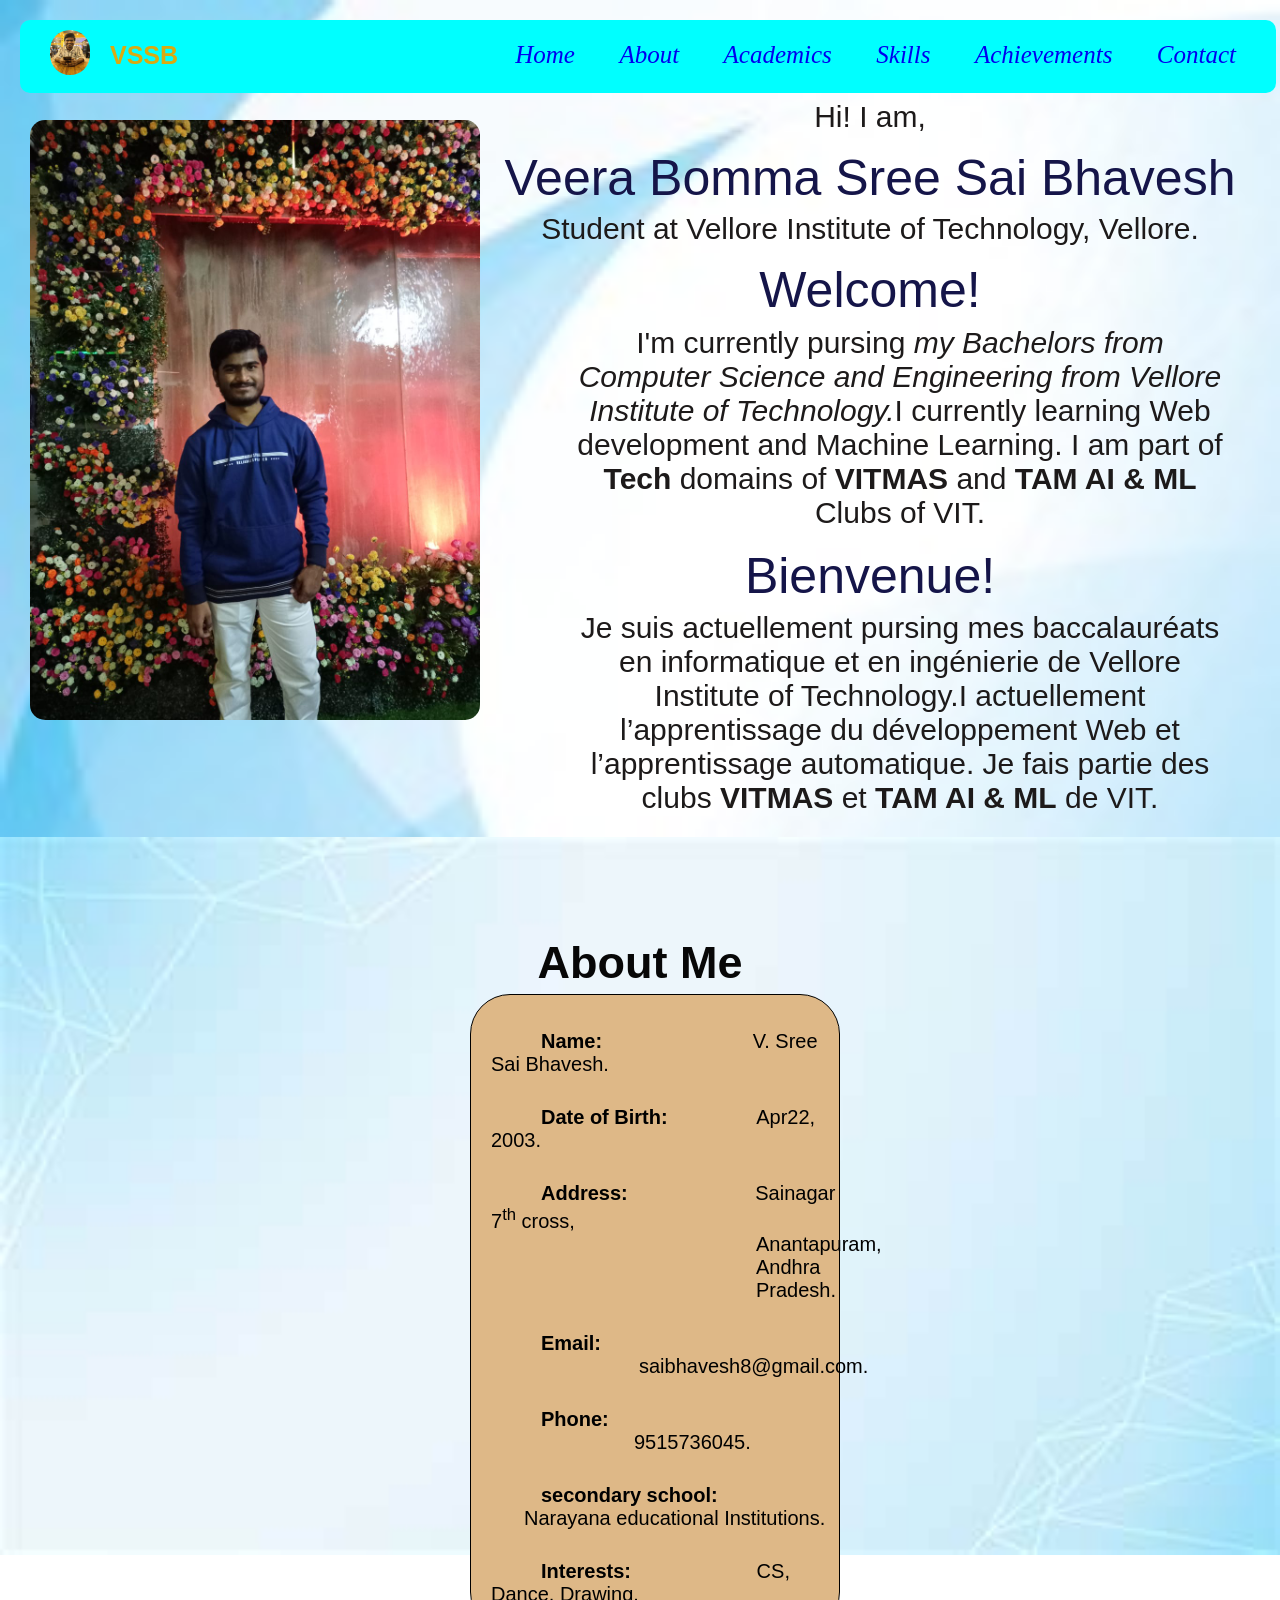
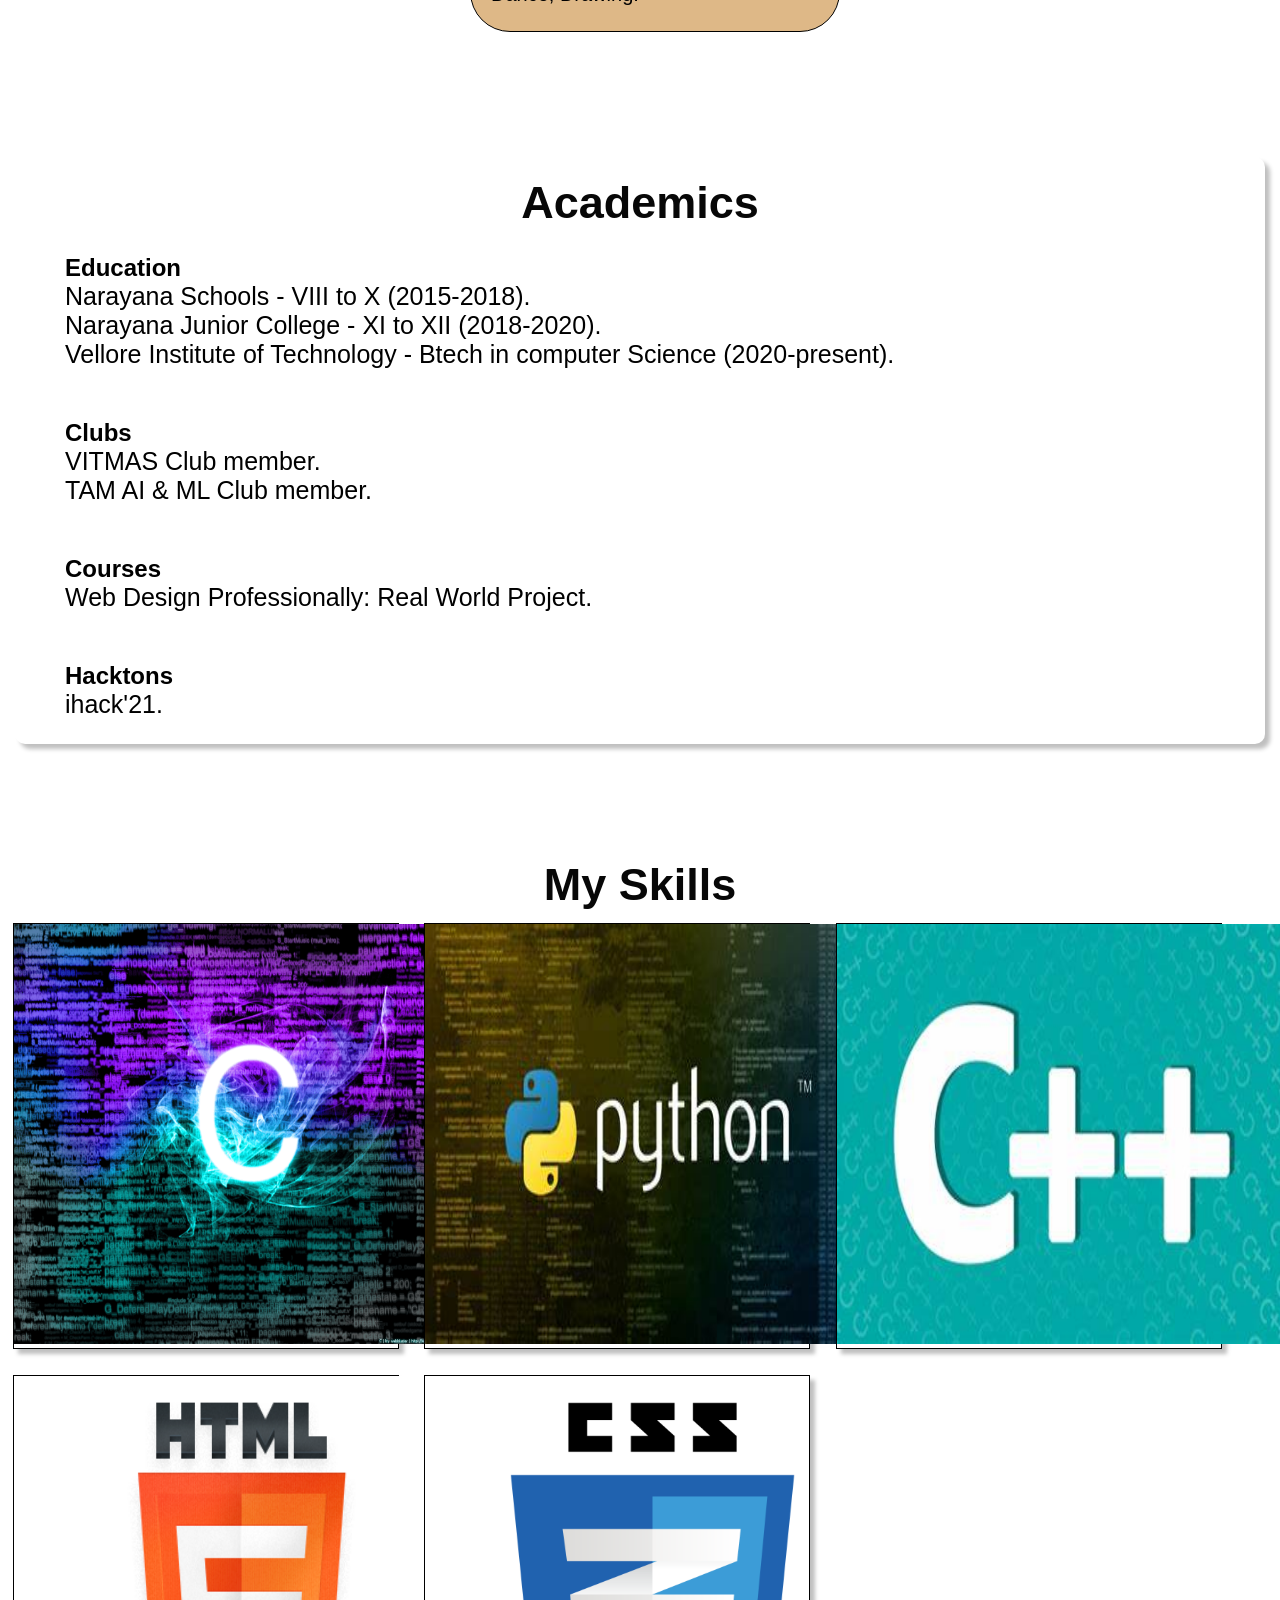
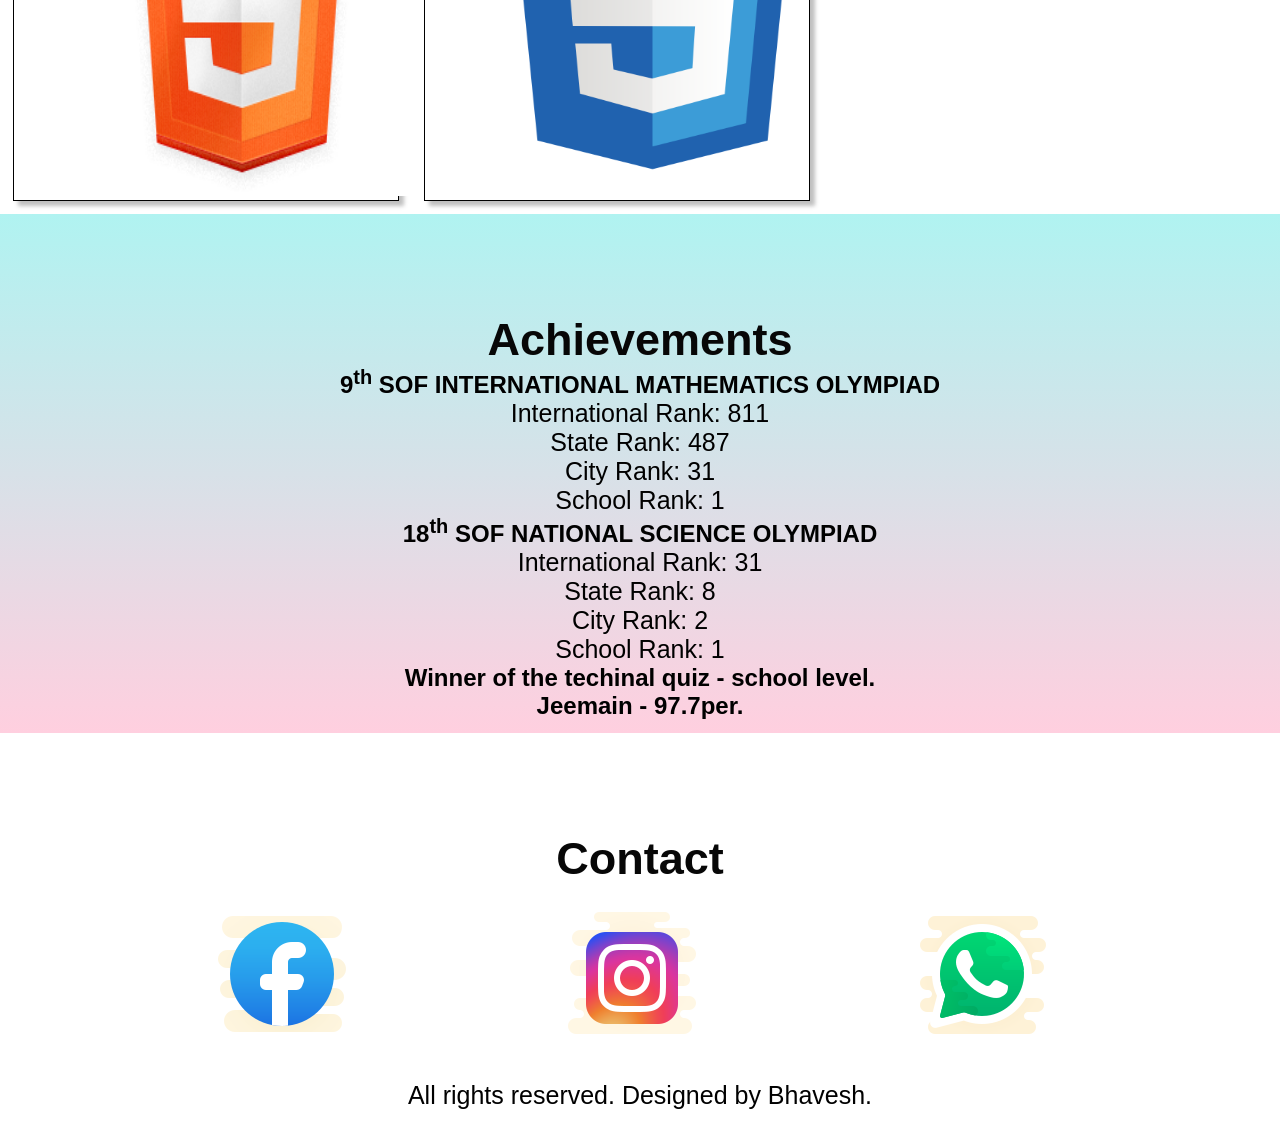
==== index.html @ 16eabd8d "changed name to html page" ====
<!DOCTYPE html>
<html lang="en">
<head>
    <meta charset = "utf-8">
    <meta http-equiv="X-UA-Compatible" content="IE=edge">
    <meta name="viewport" content="width=device-width, initial-scale=1.0">
    <link rel="stylesheet" href="myportfolio.css">
    <link rel="icon" href="image/Bhavesh logo.jpg">
    <title>Personal Portfolio of VSSB.</title>
</head>

<body>

    <section class="back">

        <section class="navigation">
        
        
            <div class="Name">
                <ul>
                    <li>
                        <img src="image/Bhavesh logo.jpg" alt="mine" class="extra">
                    </li>
    
                    <li>
                        <p class="edit"><b>VSSB</b></p>
                    </li>
                </ul>
               
            </div>
    
            <div class="sidebase" id="dropdownClick">
                <a href="#home" class="visible">Home</a>
                <a href="#about">About</a>
                <a href="#academics">Academics</a>
                <a href="#skills">Skills</a>
                <a href="#achievements">Achievements</a>
                <a href="#social">Contact</a>
                <a href="javascript:void(0);" class="dropdownIcon" onclick="dropdownMenu()">&#9776;</a>
            </div>
            <div class="clearfix"></div>

            <script>
                function dropdownMenu(){
                    var x = document.getElementById("dropdownClick");
                    if(x.className === "sidebase"){
                        x.className += "responsive";
                    }
                    else{
                        x.className = "sidebase";
                    }
                }
            </script>

        </section>
    
    
    
        <section class="second" id="home">
    
            <div class="image">
                <img src="image/Bhavesh main.jpg" alt="My image" class="extra1">
            </div>
    
            <div class="text">
    
                <p>Hi! I am,</p>
                <p class="Bold">Veera Bomma Sree Sai Bhavesh</p>
                <p class="text-right">Student at Vellore Institute of Technology, Vellore.</p>
                <p class="Bold">Welcome!</p>
                <p class="some">I'm currently pursing <i>my Bachelors from Computer Science and Engineering from Vellore Institute of Technology.</i>I currently learning Web development and Machine Learning. I am part of <b>Tech</b> domains of<b> VITMAS</b> and <b>TAM AI & ML </b>Clubs of VIT.</p>
                <p class="Bold">Bienvenue!</p>
                <p class="some">Je suis actuellement pursing mes baccalauréats en informatique et en ingénierie de Vellore Institute of Technology.I actuellement l’apprentissage du développement Web et l’apprentissage automatique. Je fais partie des clubs <b>VITMAS</b> et <b>TAM AI & ML</b> de VIT.</p>
            
            </div>
             
        </section>
    
    </section> 

    <section class="middle" id="about">

        <h1>About Me</h1>

        <div class="good">

            <div class="container">
                <div class="bio ">
                    <b class="part">Name: </b> <p class="intro"> V. Sree Sai Bhavesh.</p> 
                </div>
        
                <div class="bio ">
                    <b class="part">Date of Birth: </b><p class="DOB"> Apr22, 2003.</p>
                </div>
        
                <div class="bio ">
                    <b class="part">Address: </b><p class="Add"> Sainagar 7<sup>th</sup> cross,</p>
                    <p class="reset">         Anantapuram,</p>
                    <p class="reset">         Andhra Pradesh.</p>
                </div>
        
                <div class="bio">
                    <b class="part">Email: </b><p class="ma"> saibhavesh8@gmail.com.</p>
                </div>
        
                <div class="bio">
                    <b class="part">Phone: </b><p class="intro4"> 9515736045.</p>
                    
                </div>
        
                <div class="bio">
                    <b class="part">secondary school: </b><p class="intro3"> Narayana educational Institutions.</p>
                    
                </div>

                <div class="bio">
                    <b class="part">Interests: </b> </b><p class="intro2"> CS, Dance, Drawing.</p>
                    
                </div>
        
    
            </div>
            

        </div>

        

    </section>

    <section class="nice" id="academics">
        <div class="academics">

            <h1>Academics</h1>
            <div class="win">
                
    
                <div class="pp">
                    <h2 class="side">Education</h2>
                    <p class="other">Narayana Schools - VIII to X (2015-2018).</p>
                    <p class="other">Narayana Junior College - XI to XII (2018-2020).</p>
                    <p class="other">Vellore Institute of Technology - Btech in computer Science (2020-present).</p>
                </div>
    
                <div class="clubs">
                    <h2 class="side">Clubs</h2>
                    <p class="other">VITMAS Club member.</p>
                    <p class="other">TAM AI & ML Club member.</p>
                </div>
    
                <div class="Courses">
                    <h2 class="side">Courses</h2>
                    <p class="other">Web Design Professionally: Real World Project.</p>
                </div>
    
                <div class="hack">
                    <h2 class="side">Hacktons</h2>
                    <p class="other">ihack'21.</p>
                </div>
                
            </div>
        </div>
    </section>

    <section class="skills" id="skills">

        <h1>My Skills</h1>

        <div class="box float-container">

            <img src="image/c language.webp" alt="C language" class="adjust">

        </div>
        
        <div class="box float-container">

            <img src="image/python.jpg" alt="Python" class="adjust">

        </div>

        <div class="box float-container">

            <img src="image/C++.jpg" alt="C++ language" class="adjust">

        </div>

        <div class="box float-container">

            <img src="image/html5.webp" alt="html5" class="adjust">

        </div>

        <div class="box float-container">

            <img src="image/css3.png" alt="CSS3" class="adjust">

        </div>

        <div class="clearfix"></div>

    </section>

    <section class="achi" id="achievements">
        <h1>Achievements</h1>

        
        <h2>9<sup>th</sup> SOF INTERNATIONAL MATHEMATICS OLYMPIAD</h2>
                
        <p class="mid">International Rank: 811</p>
        <p class="mid">State Rank: 487</p>
        <p class="mid">City Rank: 31</p>
        <p class="mid">School Rank: 1</p>


        <h2>18<sup>th</sup> SOF NATIONAL SCIENCE OLYMPIAD</h2>
        <p class="mid">International Rank: 31</p>
        <p class="mid">State Rank: 8</p>
        <p class="mid">City Rank: 2</p>
        <p class="mid">School Rank: 1</p>
        
        <h2>Winner of the techinal quiz - school level.</h2>
            
        <h2>Jeemain - 97.7per.</h2>
           
    </section>

    <section class="social" id="social">

        <h1>Contact</h1>

        <ul>
            <li>
                <a href="#"><img src="image/facebook-new.png" class="create"></a>
            </li>
            <li>
                <a href="#"><img src="image/instagram-new.png" class="create"></a>
            </li>

            <li>
                <a href="#"><img src="image/whatsapp.png" class="create"></a>
            </li>

        </ul>

        <div class="clearfix"></div>
        
    </section>

    <section class="footer ">
        <p>All rights reserved. Designed by Bhavesh.</p>
    </section>

</body>
</html>
---- myportfolio.css ----
* {
  margin: 0 0 0 0;
  padding: 0 0;
  font-family: Arial, Helvetica, sans-serif;
}

.back {
  background-image: url("image/background.jpg");
  background-repeat: no-repeat;
  background-size: 100%;
  padding: 20px;
}

.clearfix {
  clear: both;
  float: none;
}

h1 {
  text-align: center;
  font-size: 45px;
  color: rgb(7, 7, 7);
  padding-top: 20px;
}

h2 {
  text-align: center;
}

/**  css for navigation  bar  **/

.navigation {
  position: fixed;
  background-color: rgb(0, 255, 255);
  border-radius: 10px;
  padding-left: 20px;
  padding-right: 20px;
  width: 95%;
  margin-bottom: 0px;
  z-index: 1;
}

.dropdownIcon{
  display: none;
}

.Name ul li {
  display: inline;
  padding: 10px;
  float:left; 
}


.extra {
  height: 45px;
  width: 40px;
  border-radius: 65px;
}

.edit {
  font-size: 25px;
  font-family: Georgia, "Times New Roman", Times, serif;
  color: rgb(218, 170, 16);
  line-height: 50px;
}

.sidebase {
  text-align: right;
  line-height: 70px;
}

.sidebase a {
  padding: 20px;
  text-decoration: none;
  font-size: 25px;
  font-family: "Red Hat Display";
  font-style: italic;
}

.sidebase a:hover {
  filter: drop-shadow(0px 4px 4px rgba(0, 0, 0, 0.5));
  cursor: pointer;
}

/** css for home **/

.second {
  padding-top: 60px;
}

.image {
  padding-top: 20px;
  padding-left: 10px;
  line-height: 20px;
  float: left;
}

.text {
  text-align: center;
  color: rgb(29, 26, 26);
  font-size: 30px;
}

.text-right {
  text-align: center;
  font-size: 30px;
  font-family: sans-serif;
}

.Bold {
  font-size: 50px;
  color: rgb(21, 21, 73);
  padding-top: 15px;
  padding-bottom: 5px;
}

.extra1 {
  height: 600px;
  width: 450px;
  border-radius: 15px;
}

.some {
  font-size: 30px;
  text-align: center;
  padding-left: 550px;
  padding-top: 1.5px;
  padding-bottom: 2px;
  padding-right: 30px;
}

/**  css for about  **/

.bio {
  float: none;
  padding-top: 15px;
  padding-bottom: 15px;
}

.reset {
  padding-left: 265px;
  font-size: 20px;
}

.intro {
  display: inline;
  font-size: 20px;
  padding-left: 145px;
  padding-top: 30px;
}

.part {
  font-size: 20px;
  padding-left: 50px;
}

.DOB {
  padding-left: 83px;
  font-size: 20px;
  display: inline;
}

.Add {
  display: inline;
  font-size: 20px;
  padding-left: 122px;
}

.ma {
  display: inline;
  font-size: 20px;
  padding-left: 148px;
}

.intro2 {
  display: inline;
  font-size: 20px;
  padding-left: 120px;
}

.intro4 {
  display: inline;
  font-size: 20px;
  padding-left: 143px;
}

.intro3 {
  display: inline;
  font-size: 20px;
  padding-left: 33px;
}

.middle {
  background-image: url("image/middle_background.jpg");
  background-repeat: no-repeat;
  background-size: 100%;
  padding-top: 1%;
}

.container {
  border: auto;
  padding-left: 20px;
  padding-top: 20px;
  border: 1px solid black;
  border-radius: 40px;
  background-color: burlywood;
  padding-bottom: 10px;
}

.good {
  margin: 5px 440px 30px 470px;
}

/** css for academics **/

.other {
  font-size: 25px;
}

.side {
  text-align: left;
}

.pp {
  padding: 25px;
  padding-left: 50px;
}

.clubs {
  padding: 25px;
  padding-left: 50px;
}

.Courses {
  padding: 25px;
  padding-left: 50px;
}

.hack {
  padding: 25px;
  padding-left: 50px;
}

.academics {
  box-shadow: 5px 5px 4px rgb(0, 0, 0, 0.25);
  margin: 15px 15px 15px 15px;
  border-radius: 10px;
}

/** css for skills  **/

.box {
  border: 1px solid black;
  width: 30%;
  margin: 1%;
  float: left;
  box-shadow: 5px 5px 4px rgba(0,0,0,0.25);
}

.adjust{
  height: 420px;
  width: 455px;
}

.float-container {
  position: relative;
}

/**  css for achievements  **/

.achi {
  padding: 1%;
  background-image: linear-gradient(#b0f3f1, #ffcfdf);
  float: none;
}

.mid {
  text-align: center;
  font-size: 25px;
}

/** css for contact  **/

.social ul {
  list-style-type: none;
  padding-top: 2%;
}

.social ul li {
  display: inline;
}

.social ul li a {
  text-align: center;
  padding-left: 17%;
  padding-bottom: 2%;
}

/** css for footer  **/

.footer {
  text-align: center;
  padding-bottom: 2%;
  font-size: 25px;
  padding-top: 3%;
}

#home,
#about,
#academics,
#skills,
#achievements,
#social {
  padding-top: 80px;
}

@media only screen and (max-width:768px){

  #home,
  #about,
  #academics,
  #skills,
  #achievements,
  #social {
    padding-top: 25px;
  }
  .Name ul li {
    padding: 10px;
    display: none;
  }
  
  .navigation {
    border-radius: 8px;
    padding-left: 1px;
    padding-right: 2px;
    width: 90%;
    background-color: initial;
  }

  .sidebase a.visible{
    display: block;
    float: left;
  }

  .sidebase a{
    padding:1.5px;
    font-size:25px;
    display: none;
    color:navy;
  }

  .sidebase.responsive{
    position: relative;
  }

  .sidebase.responsive a.dropdownIcon{
    position:absolute;
    top:0;
    right:0;
  }

  .sidebase.responsive a{
    display: inline-block;
  }

  
  .extra1{
    height:410px;
    width:360px;
    padding-top: 30px;
    padding-left: 0px;
  }
  .sidebase a.dropdownIcon{
    display: inline-block;
  }

  .text {
    text-align: center;
    color: rgb(29, 26, 26);
    font-size: 25px;
  }
  
  .text-right {
    text-align: center;
    font-size: 22px;
    font-family: sans-serif;
  }
  
  .Bold {
    font-size: 30px;
    color: rgb(21, 21, 73);
    padding-top: 10px;
    padding-bottom: 2.5px;
  }
  
  .some {
    font-size: 20px;
    text-align: center;
    padding: 1px 2px 1px 2px;
  }

  .good{
    margin: 1px 2px 1px 2px;
  }
  
  .bio {
    padding-top: 5px;
    padding-bottom: 5px;
  }
  
  .reset {
    padding-left: 160px;
    font-size: 17px;
  }
  
  .intro {
    font-size: 17px;
    padding-left: 90px;
    padding-top: 10px;
  }
  
  .part {
    font-size: 17px;
    padding-left: 5px;
  }
  
  .DOB {
    padding-left: 50px;
    font-size: 17px;
  }
  
  .Add {
    font-size: 17px;
    padding-left: 60px;
  }
  
  .ma {
    font-size: 17px;
    padding-left: 60px;
  }
  
  .intro2 {
    font-size: 17px;
    padding-left: 65px;
  }
  
  .intro4 {
    font-size: 17px;
    padding-left: 60px;
  }
  
  .intro3 {
    font-size: 17px;
    padding-left: 5px;
  }
  
  .middle {
    padding-top: 1px;
  }
  
  .container {
    border: 0 0 0 0;
    padding-left: 3px;
    padding-top: 2px;;
    border-radius: 20px;
    padding-bottom: 2px;
  }

  .pp {
    padding: 15px;
    padding-left: 30px;
  }
  
  .clubs {
    padding: 15px;
    padding-left: 30px;
  }
  
  .Courses {
    padding: 15px;
    padding-left: 30px;
  }
  
  .hack {
    padding: 15px;
    padding-left: 30px;
  }
  h1 {
    text-align: center;
    font-size: 35px;
    color: rgb(7, 7, 7);
    padding-top: 10px;
  }
  
  h2 {
    text-align: center;
  }

  .academics{
    margin: 3px 5px 5px 3px;
  }

  .social ul li a{
    padding-left: 12%;
  }

  .box {
    border: 1px solid black;
    width: 45%;
    margin: 1%;
    float: left;
    box-shadow: 2px 2px 1px rgba(0,0,0,0.25);
  }
  
  .float-container {
    position: relative;
  }

  .skills{
    padding: 5px;
  }

  .create{
    height:50px;
    width: 50px;
  }

  .adjust{
    height: 155px;
    width: 185px;
  }
  
}
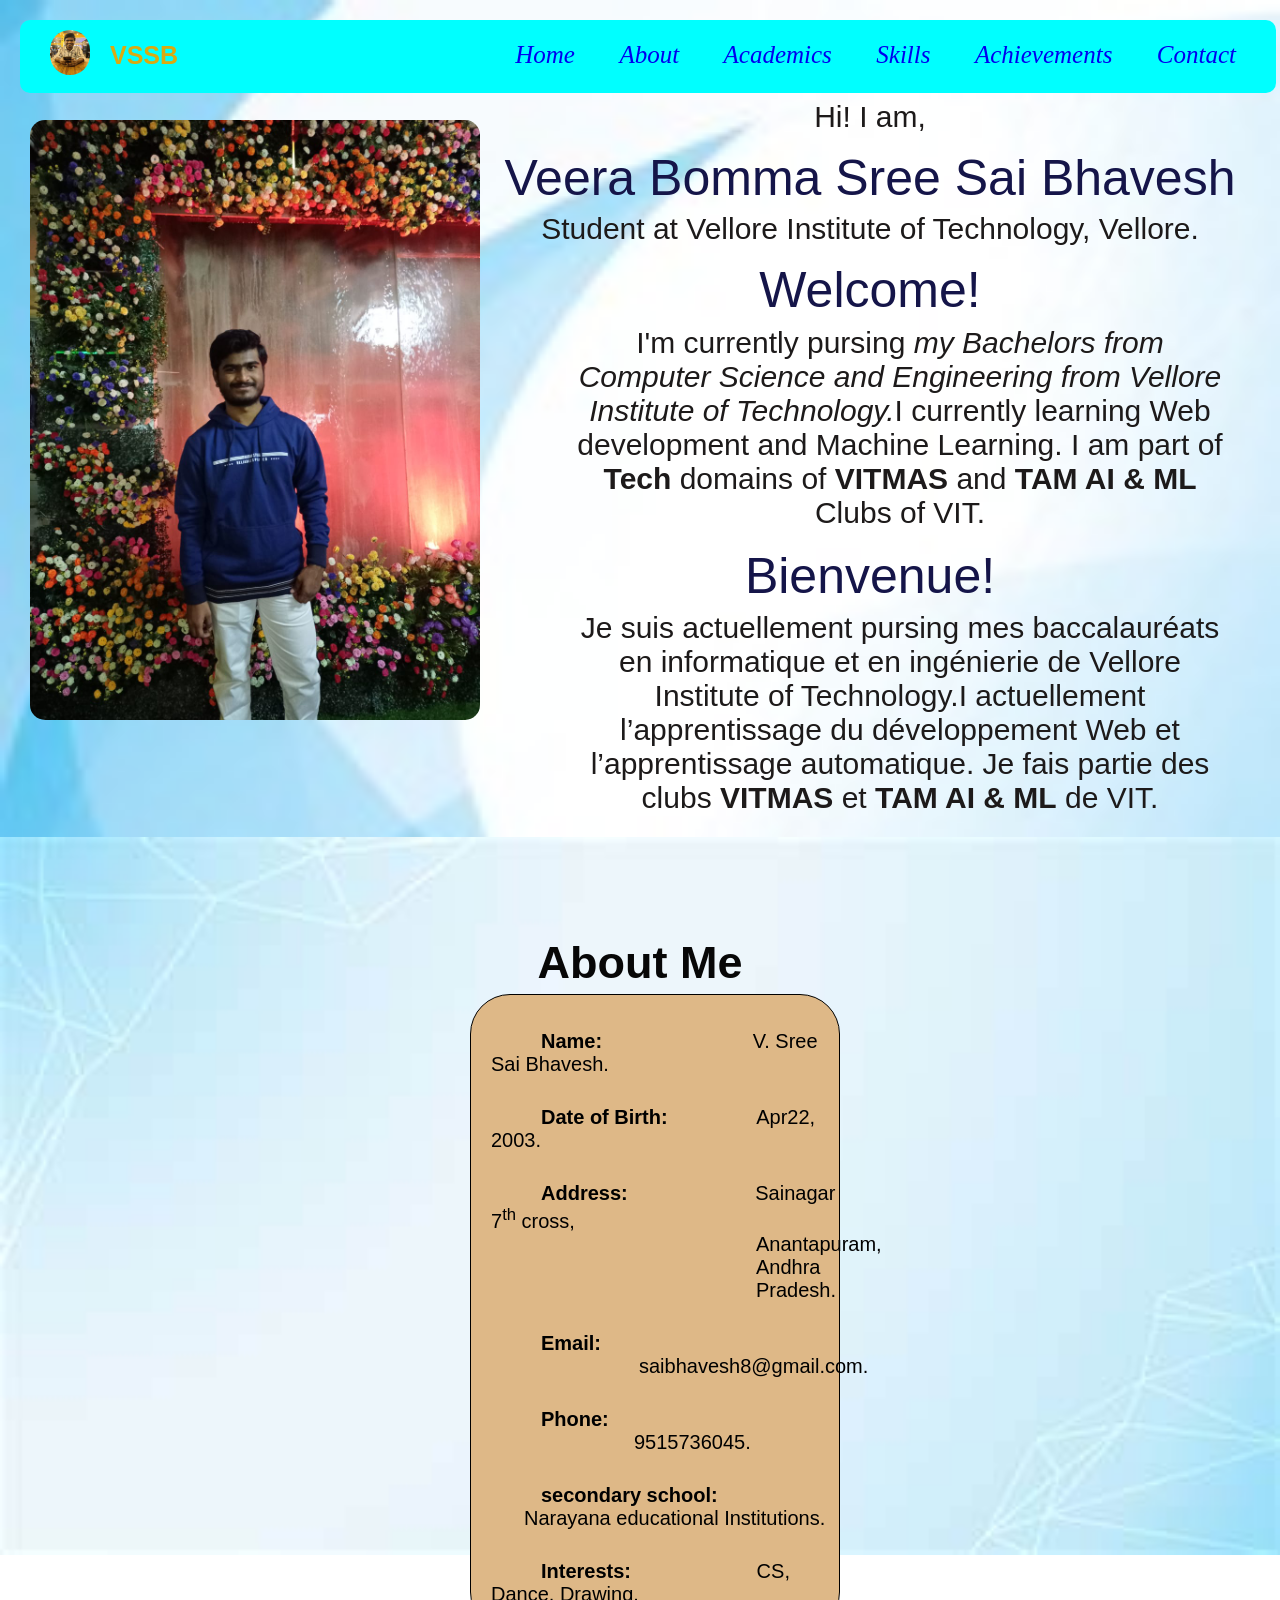
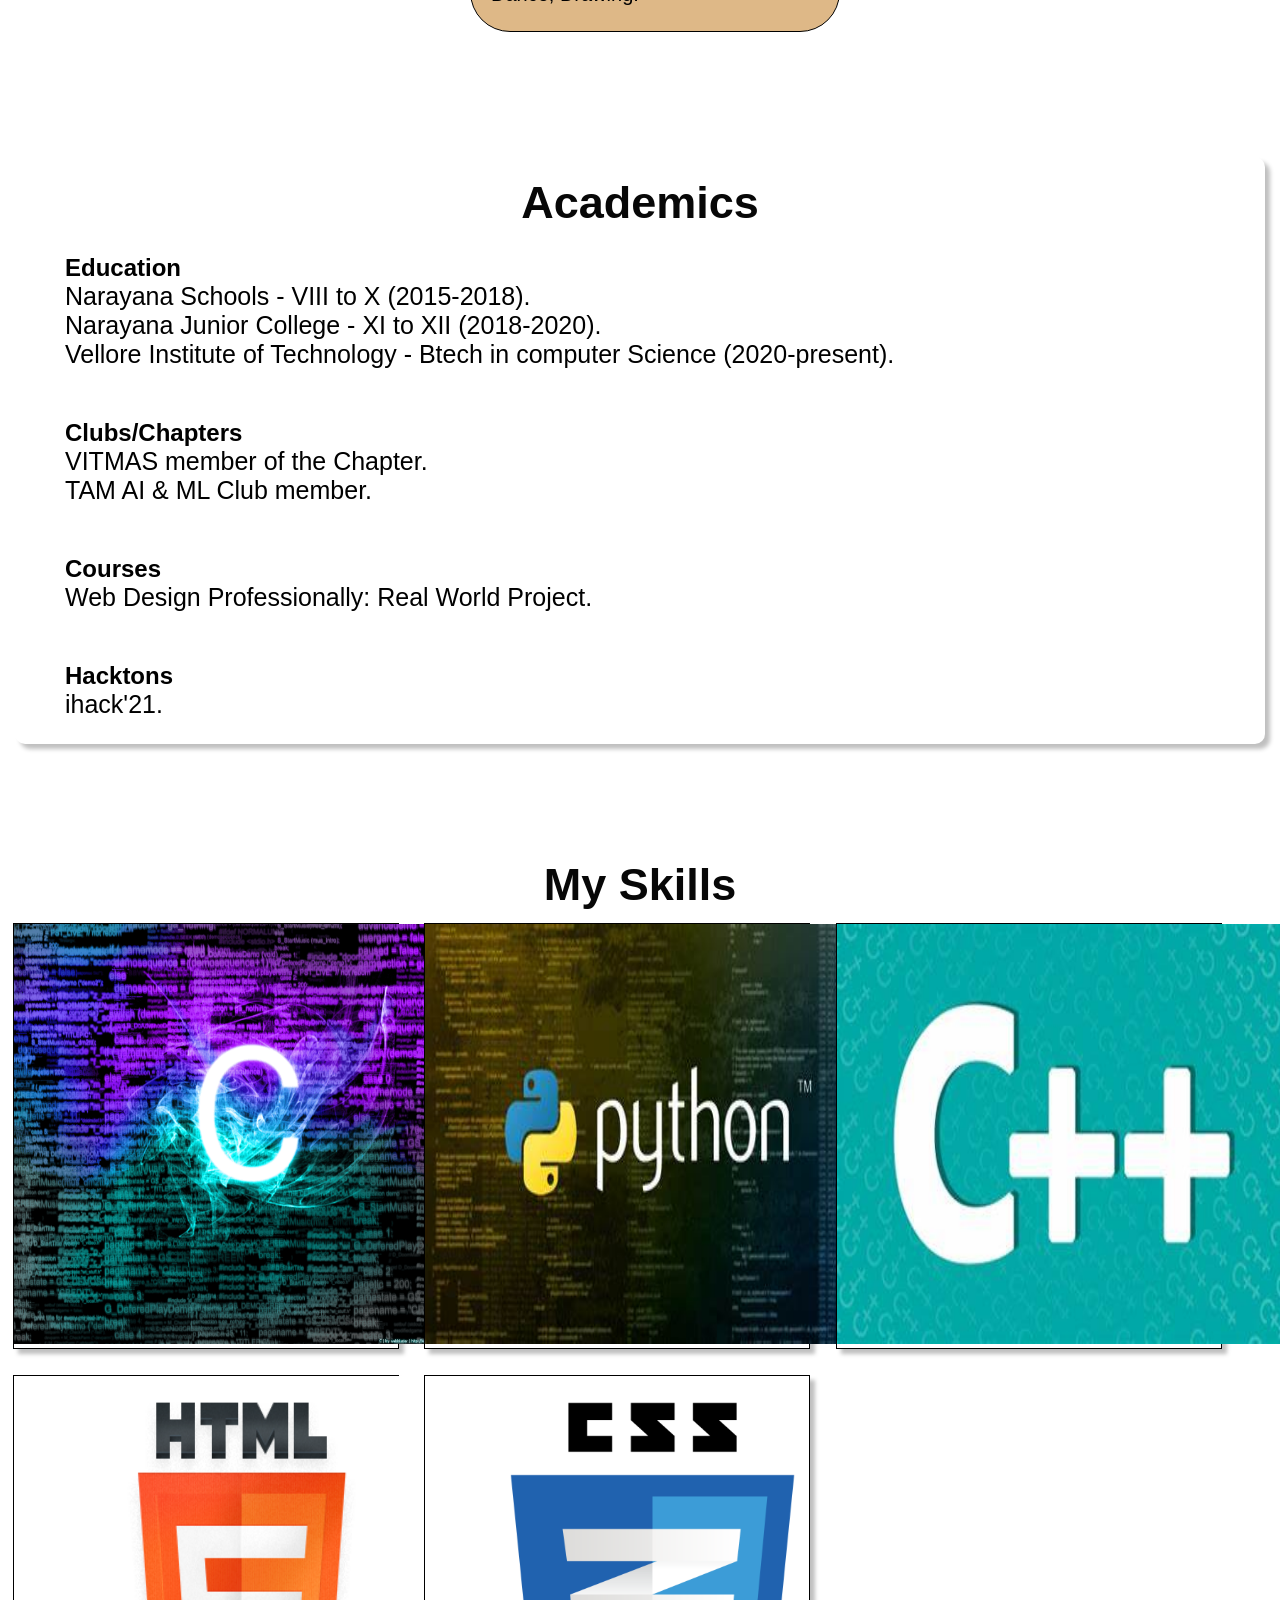
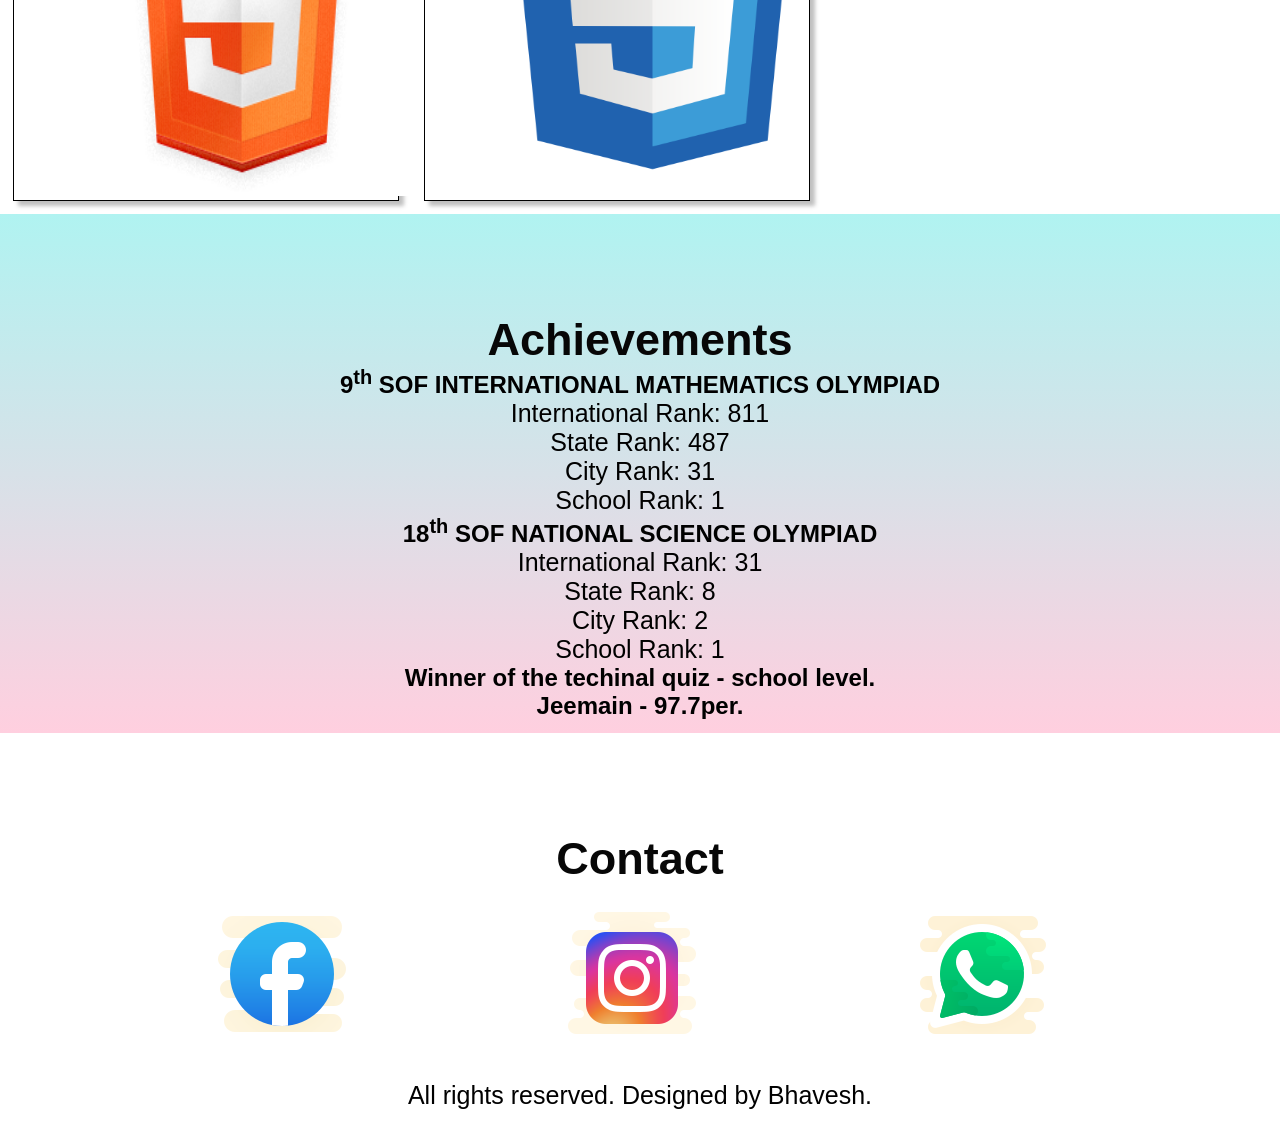
==== commit 32435a8f: "Changed club to chapter" ====
--- a/index.html
+++ b/index.html
@@ -144,8 +144,8 @@
                 </div>
     
                 <div class="clubs">
-                    <h2 class="side">Clubs</h2>
-                    <p class="other">VITMAS Club member.</p>
+                    <h2 class="side">Clubs/Chapters</h2>
+                    <p class="other">VITMAS member of the Chapter.</p>
                     <p class="other">TAM AI & ML Club member.</p>
                 </div>
     
@@ -231,14 +231,14 @@
 
         <ul>
             <li>
-                <a href="#"><img src="image/facebook-new.png" class="create"></a>
+                <a href="https://www.facebook.com/bhavesh.sreesai"><img src="image/facebook-new.png" class="create"></a>
             </li>
             <li>
-                <a href="#"><img src="image/instagram-new.png" class="create"></a>
+                <a href="https://www.instagram.com/sreesaibhavesh/"><img src="image/instagram-new.png" class="create"></a>
             </li>
 
             <li>
-                <a href="#"><img src="image/whatsapp.png" class="create"></a>
+                <a href="https://wa.link/sgwj2s"><img src="image/whatsapp.png" class="create"></a>
             </li>
 
         </ul>
--- a/myportfolio.css
+++ b/myportfolio.css
@@ -366,11 +366,19 @@
 
   
   .extra1{
-    height:410px;
-    width:360px;
+    height:390px;
+    width:320px;
     padding-top: 30px;
     padding-left: 0px;
   }
+
+  .image {
+    padding-top: 20px;
+    padding-left: 5px;
+    line-height: 20px;
+    float: none;
+  }
+
   .sidebase a.dropdownIcon{
     display: inline-block;
   }
@@ -410,7 +418,7 @@
   }
   
   .reset {
-    padding-left: 160px;
+    padding-left: 170px;
     font-size: 17px;
   }
   
@@ -432,12 +440,12 @@
   
   .Add {
     font-size: 17px;
-    padding-left: 60px;
+    padding-left: 65px;
   }
   
   .ma {
     font-size: 17px;
-    padding-left: 60px;
+    padding-left: 85px;
   }
   
   .intro2 {
@@ -447,7 +455,7 @@
   
   .intro4 {
     font-size: 17px;
-    padding-left: 60px;
+    padding-left: 85px;
   }
   
   .intro3 {
@@ -528,9 +536,9 @@
 
   .adjust{
     height: 155px;
-    width: 185px;
-  }
-  
-}
-
-
+    width: 155px;
+  }
+  
+}
+
+
